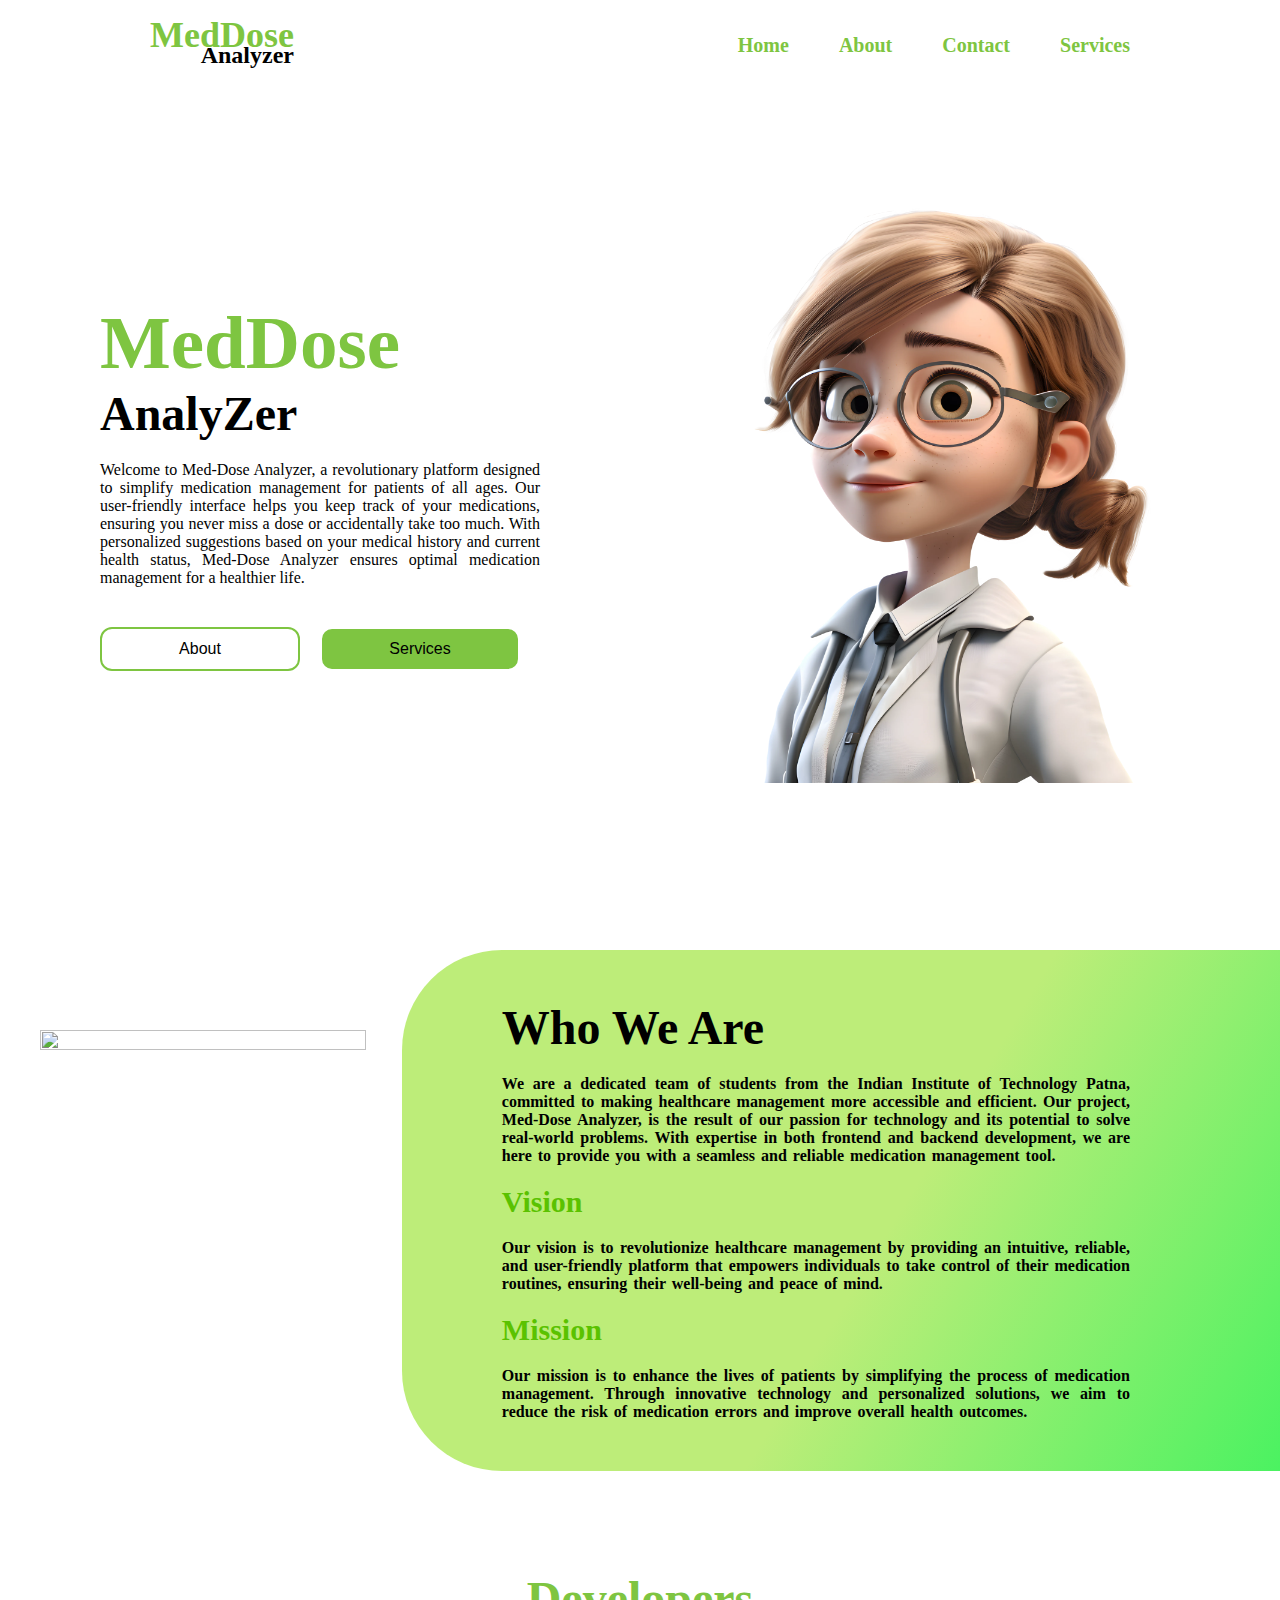
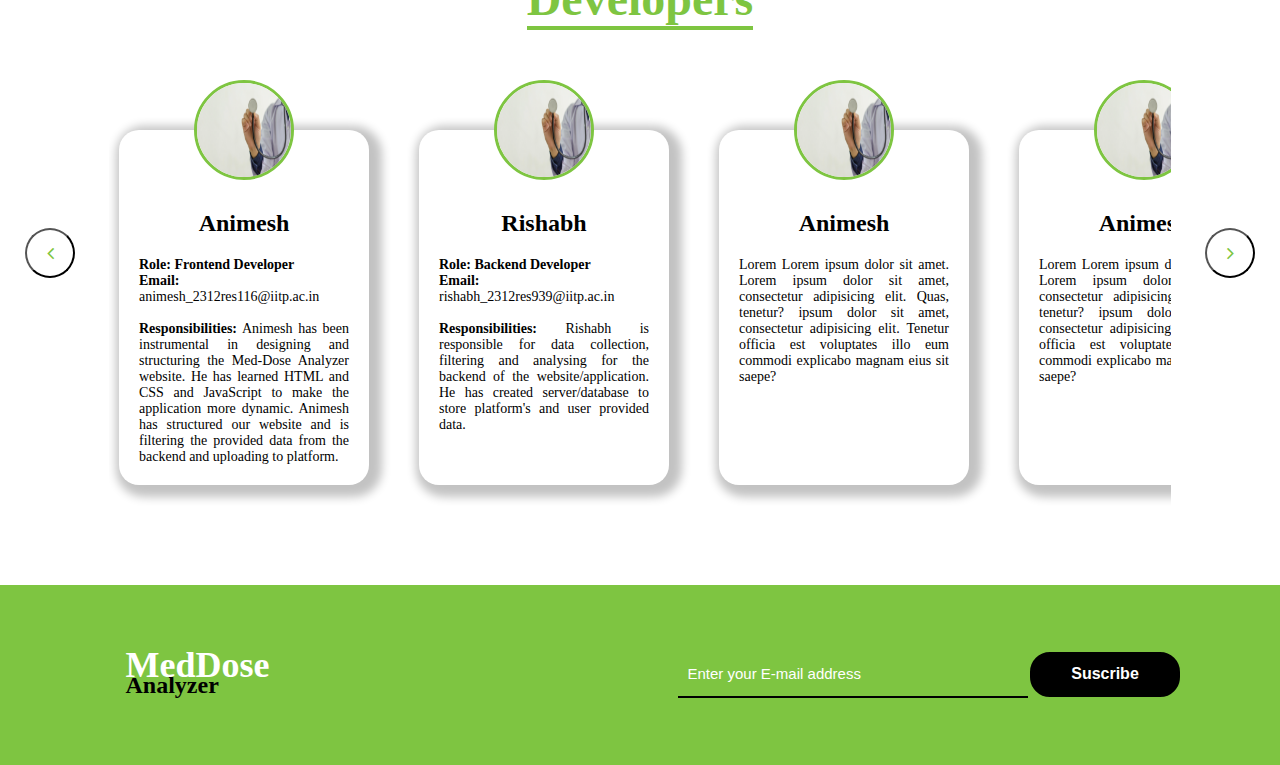
==== index.html @ 12be7dbe "card" ====
<!DOCTYPE html>
<html lang="en">

<head>
    <link rel="stylesheet" href="./style.css">
    <meta charset="UTF-8">
    <meta name="viewport" content="width=device-width, initial-scale=1.0">
    <link href="https://fonts.googleapis.com/css2?family=Noto+Sans:wght@&display=swap" rel="stylesheet">
    <link rel="stylesheet" href="https://cdnjs.cloudflare.com/ajax/libs/font-awesome/4.7.0/css/font-awesome.min.css">
    <title>Meddose</title>
</head>

<body>

    <header>
        <div class="logo">
            <h1>MedDose</h1>
            <h2>Analyzer</h2>
        </div>
        <div class="header-links">
            <ul>
                <li><a href="#home">Home</a></li>
                <li><a href="#about">about</a></li>
                <li><a href="./contact.html">contact</a></li>
                <li><a href="./services.html">services</a></li>
            </ul>
        </div>
    </header>

    <section id="home">
        <div class="section-one-left">
            <div class="heading">
                <h1>MedDose</h1>
                <h2>AnalyZer</h2>
            </div>
            <p>Welcome to Med-Dose Analyzer, a revolutionary platform designed to simplify medication management for
                patients of all ages. Our user-friendly interface helps you keep track of your medications, ensuring you
                never miss a dose or accidentally take too much. With personalized suggestions based on your medical
                history and current health status, Med-Dose Analyzer ensures optimal medication management for a
                healthier life.
            </p>
            <div class="btns">
                <button class="active" onclick="about()">about</button>
                <button onclick="services()">services</button>
            </div>
        </div>
        <div class="section-one-right">
            <img src="./images/ladydoc.webp" alt="">
        </div>
    </section>

    <section id="about" class="sections">
        <div class="details">
            <h1>Who We Are</h1>
            <p>We are a dedicated team of students from the Indian Institute of Technology Patna, committed to making
                healthcare management more accessible and efficient. Our project, Med-Dose Analyzer, is the result of
                our passion for technology and its potential to solve real-world problems. With expertise in both
                frontend and backend development, we are here to provide you with a seamless and reliable medication
                management tool.</p>
            <h2>Vision</h2>
            <p>Our vision is to revolutionize healthcare management by providing an intuitive, reliable, and
                user-friendly platform that empowers individuals to take control of their medication routines, ensuring
                their well-being and peace of mind.</p>
            <h2>Mission</h2>
            <p>Our mission is to enhance the lives of patients by simplifying the process of medication management.
                Through innovative technology and personalized solutions, we aim to reduce the risk of medication errors
                and improve overall health outcomes.</p>
        </div>
        <div class="section-two-right">
            <img src="./images/vecteezy_inspiring-and-knowledgeable-doctor-women-educated-and_22665489.png" alt="">
        </div>
    </section>
    <div class="dev">
        <h1>Developers</h1>
        <div class="card-container">
            <button class="btn prev"><i class="fa fa-angle-left" aria-hidden="true"></i></button>
            <button class="btn nex"><i class="fa fa-angle-right" aria-hidden="true"></i></button>

            <div class="card">
                <img src="./images/section2img.webp" alt="">
                <h2>animesh</h2>
                <p><b>Role: Frontend Developer</b><br>
                    <b>Email:</b> animesh_2312res116@iitp.ac.in <br><br>
                    <b>Responsibilities:</b> Animesh has been instrumental in designing and structuring the Med-Dose
                    Analyzer website. He has learned HTML and CSS and JavaScript to make the application
                    more dynamic. Animesh has structured our website and is filtering the provided data from the
                    backend and uploading to platform.
                </p>
            </div>
            <div class="card">
                <img src="./images/section2img.webp" alt="">
                <h2>Rishabh</h2>
                <p><b>Role: Backend Developer</b><br>
                    <b>Email:</b> rishabh_2312res939@iitp.ac.in <br><br>
                    <b>Responsibilities:</b> Rishabh is responsible for data collection, filtering and analysing for the
                    backend of the website/application. He has created server/database to store platform's and user
                    provided data.</p>
            </div>
            <div class="card">
                <img src="./images/section2img.webp" alt="">
                <h2>animesh</h2>
                <p>Lorem Lorem ipsum dolor sit amet. Lorem ipsum dolor sit amet, consectetur adipisicing elit. Quas,
                    tenetur? ipsum dolor sit amet, consectetur adipisicing elit. Tenetur officia est voluptates illo eum
                    commodi explicabo magnam eius sit saepe?</p>
            </div>
            <div class="card">
                <img src="./images/section2img.webp" alt="">
                <h2>animesh</h2>
                <p>Lorem Lorem ipsum dolor sit amet. Lorem ipsum dolor sit amet, consectetur adipisicing elit. Quas,
                    tenetur? ipsum dolor sit amet, consectetur adipisicing elit. Tenetur officia est voluptates illo eum
                    commodi explicabo magnam eius sit saepe?</p>
            </div>
            <div class="card">
                <img src="./images/section2img.webp" alt="">
                <h2>animesh</h2>
                <p>Lorem Lorem ipsum dolor sit amet. Lorem ipsum dolor sit amet, consectetur adipisicing elit. Quas,
                    tenetur? ipsum dolor sit amet, consectetur adipisicing elit. Tenetur officia est voluptates illo eum
                    commodi explicabo magnam eius sit saepe?</p>
            </div>
        </div>
    </div>


    <footer>
        <div class="logo">
            <h1>MedDose</h1>
            <h2>Analyzer</h2>
        </div>
        <div class="footer-right">
            <i class="fa fa-instagram" aria-hidden="true"></i>
            <i class="fa fa-facebook"></i>
            <i class="fa fa-youtube-play"></i>
        </div>
        <div class="suscribe">
            <div>
                <input type="email" placeholder="Enter your E-mail address">
                <button>Suscribe</button>
            </div>
        </div>
    </footer>

    <script src="./script.js"></script>
</body>

</html>
---- style.css ----
* {
    margin: 0;
    padding: 0;
    box-sizing: border-box;
    scroll-behavior: smooth;
    scroll-padding: 2px;
}

:root {
    --firstcolor: #7ec541;
    --secondcolor: #fff;
    --thirdcolor: #000;
}

html {
    font-size: 62.5%;
    overflow-x: hidden;
}

header {
    position: sticky;
    top: 0;
    left: 0;
    width: 100vw;
    height: 10vh;
    display: flex;
    flex-direction: row;
    justify-content: space-between;
    align-items: center;
    padding: 0 15rem;
    line-height: 2rem;
    text-transform: capitalize;
    background-color: var(--secondcolor);
    z-index: 100;


    & .header-links {
        width: 50%;
        height: 100%;
        /* background-color: #fff; */

        & ul {
            width: 100%;
            height: 100%;
            list-style: none;
            display: flex;
            flex-direction: row;
            justify-content: end;
            align-items: center;
            gap: 5rem;

            & li {
                font-size: 2rem;
                font-weight: 900;

                & a {
                    text-decoration: none;
                    color: var(--firstcolor);
                    transition: all .3s;
                }

                & a:hover {
                    color: var(--thirdcolor);
                }
            }
        }
    }
}

.logo {
    height: 100%;
    display: flex;
    flex-direction: column;
    justify-content: center;
    align-items: end;

    & h1 {
        font-size: 3.6rem;
        color: var(--firstcolor);
    }

    & h2 {
        font-size: 2.4rem;
    }
}


section {
    width: 100%;
    height: 90vh;
    display: flex;
    flex-direction: row;
    justify-content: space-between;
    align-items: center;


    & .section-one-left {
        width: 50%;
        height: 100%;
        /* background-color: pink; */
        padding: 7rem 10rem;
        display: flex;
        flex-direction: column;
        /* align-items: start; */
        justify-content: center;
        gap: 2rem;
        position: relative;

        & h1 {
            font-size: 7.5rem;
            color: var(--firstcolor);
            display: inline;
        }

        & h2 {
            font-size: 4.8rem;
            margin-top: -2.5rem;
            display: inline;
        }

        & p {
            /* padding: 2rem; */
            font-size: 1.6rem;
            text-align: justify;
        }

        & .btns {
            width: 100%;
            padding: 2rem 0;
            display: flex;
            flex-direction: row;
            gap: 2rem;

            & button {
                background-color: var(--firstcolor);
                width: 20rem;
                height: 4.4rem;
                border: 0;
                border-radius: 1.2rem;
                font-size: 1.6rem;
                text-transform: capitalize;
                font-weight: 300;
                border: .2rem solid var(--secondcolor);
                transition: all .3s;
                cursor: pointer;
            }

            & .active {
                background-color: var(--secondcolor);
                border: .2rem solid var(--firstcolor);
            }

            & button:hover {
                scale: 1.01;
                box-shadow: 0px 0px 5px var(--firstcolor);
                background-color: var(--secondcolor);
                border: .2rem solid var(--firstcolor);
            }

            & .active:hover {
                background-color: var(--firstcolor);
                border: .2rem solid var(--secondcolor);
                border: .2rem solid var(--firstcolor);
            }
        }
    }

    & .section-one-right {
        width: 50%;
        height: 100%;
        display: grid;
        place-content: center;

        & img {
            width: 90%;
            aspect-ratio: 1;
            object-fit: contain;
        }
    }


}

.sections {
    height: fit-content;
    padding: 5rem 0;
    flex-direction: row-reverse;
    align-items: center;

    & .section-two-right {
        width: 50%;
        height: 100%;
        overflow: hidden;
        display: grid;
        align-items: center;
        justify-items: end;

        & img {
            width: 90%;
            aspect-ratio: 1;
        }
    }

    & .details {
        width: fit-content;
        height: fit-content;
        border-top-left-radius: 10rem;
        border-bottom-left-radius: 10rem;
        padding: 5rem 10rem;
        /* background-color: pink; */
        display: flex;
        flex-direction: column;
        justify-content: center;
        gap: 2rem;
        background: rgb(189, 237, 121);
        background: linear-gradient(121deg, rgba(189, 237, 121, 1) 55%, rgba(75, 242, 97, 1) 100%);

        & h1 {
            font-size: 4.8rem;
        }

        & h2 {
            font-size: 3rem;
            color: #5ac200;
        }

        & p {
            font-size: 1.6rem;
            /* padding-left: 2rem; */
            padding-right: 5rem;
            text-align: justify;
            font-weight: 600;
            word-spacing: 2px;
        }
    }

}

footer {
    width: 100vw;
    height: 20vh;
    background-color: var(--firstcolor);
    display: grid;
    padding: 0 5rem;
    grid-template-columns: 1fr 3fr;


    & .logo {
        line-height: 2rem;
        display: grid;
        place-content: center;

        /* border-right: 2px solid black ; */
        & h1 {
            color: var(--secondcolor);
        }
    }

    & .suscribe {
        display: grid;
        justify-items: end;
        align-items: center;
        padding-right: 5rem;
        /* border-left: 2px solid black ; */

        & input {
            width: 35rem;
            height: 4.5rem;
            background-color: transparent;
            border: 0;
            border-bottom: 2px solid var(--thirdcolor);
            transition: all .2s;
        }

        & input::placeholder {
            padding: 0 1rem;
            font-size: 1.5rem;
            font-weight: 500;
            color: var(--secondcolor);
        }

        & input:focus {
            border-bottom: 3px solid var(--thirdcolor);
            outline: none;
        }

        & button {
            width: 15rem;
            height: 4.5rem;
            border-radius: 2rem;
            border: 2px solid var(--thirdcolor);
            background-color: var(--thirdcolor);
            color: var(--secondcolor);
            font-size: 1.6rem;
            font-weight: 600;
            transition: all .3s;
        }

        & button:hover {
            width: 15.2rem;
            height: 4.7rem;
        }
    }

    & .footer-right {
        display: none;

    }
}

#contact {
    flex-direction: row;
    height: 80vh;

    & .section-two-right {
        overflow: hidden;
        display: grid;
        align-items: center;
        justify-items: end;

        & img {
            width: 80%;
            aspect-ratio: 1;
        }
    }


    & .details {
        width: 70%;
        border-radius: 0;
        border-top-right-radius: 10rem;
        border-bottom-right-radius: 10rem;

        & input,
        textarea {
            padding: 0 2rem;
            outline: none;
            border: 0;
            border-radius: 2rem;
        }

        & input {
            /* width: 50rem; */
            height: 4.5rem;
            border-radius: 5rem;
        }


        & input::placeholder,
        textarea::placeholder {
            font-size: 1.8rem;
        }

        & button {
            align-self: flex-end;
            margin-right: 1rem;
            width: 20rem;
            height: 4.5rem;
            border-radius: 2rem;
            border: 0;
            background-color: var(--thirdcolor);
            color: var(--secondcolor);
            transition: all .3s;
            font-size: 1.6rem;
            font-weight: 600;
        }

        & button:hover {
            width: 20.2rem;
            height: 4.7rem;
        }

    }

}

.dev {
    width: 100%;
    height: fit-content;
    padding: 5rem;
    display: flex;
    flex-direction: column;
    justify-content: center;
    align-items: center;
    position: relative;

    & h1 {
        width: fit-content;
        font-size: 4.8rem;
        border-bottom: 4px solid var(--firstcolor);
        color: var(--firstcolor);
    }

    & .card-container {
        width:90%;
        height: 100%;
        padding: 5rem 10rem;
        padding-top: 10rem;
        padding-left: 1rem;
        display: flex;
        gap: 5rem;
        overflow-x: scroll;
        scrollbar-width: none;
        /* flex-wrap: nowrap; */
        


        & .card {
            /* margin: 0 rem; */
            scroll-snap-align: center;
            min-width: 250px;
            aspect-ratio: .8;
            padding: 2rem;
            box-shadow: rgba(0, 0, 0, 0.24) 5px 4px 10px 8px;
            display: flex;
            flex-direction: column;
            justify-content: start;
            padding-top: 8rem;
            align-items: center;
            position: relative;
            border-radius: 2rem;
            gap: 2rem;
            cursor: pointer;
            transition: all .3s;

            & img {
                width: 10rem;
                aspect-ratio: 1;
                border-radius: 50%;
                object-fit: fill;
                position: absolute;
                left: 50%;
                top: 0;
                border: 3px solid var(--firstcolor);
                transform: translate(-50%, -50%);
            }

            & h2 {
                font-size: 2.4rem;
                text-transform: capitalize;
            }

            & p {
                font-size: 1.4rem;
                text-align: justify;
            }
        }

        & .card:hover {
            box-shadow: rgba(0, 0, 0, 0.24) 5px 4px 20px 8px;   
        }
    }
}

.btn {
    font-size: 2rem;
    width:5rem;
    aspect-ratio: 1;
    border-radius: 50%;
    position:absolute;
    color: var(--firstcolor);
    top: 50%;
    z-index: 10;
    transform: translateY(-50%);
    background-color: var(--secondcolor);
    cursor: pointer;
    margin: 0 2.5rem;
}
.prev{
    left: 0%;
}
.nex{
    right: 0%;
}


/* ==============================service page ======== */
.service-sec{
    width: 100vw;
    height: 80vh;
    display: flex;
    flex-direction: row-reverse;
    justify-content: center;
    align-items: center;
    justify-content: space-between;
    align-items: center;
}

.image{
    width: 50%;
    height: 100%;
    overflow: hidden;

    & img{
        transform: translateY(-2%);
        width: 100%;
        aspect-ratio: 1;
    }
}

.ser-form{
    width: 40%;
    height: 95%;
    margin: 3rem;
    padding: 3rem;
    display: flex;
    flex-direction: column;
    gap: 2.5rem;
    margin-right: 8rem;
    box-shadow: rgba(60, 64, 67, 0.3) 0px 1px 2px 0px, rgba(60, 64, 67, 0.15) 0px 1px 3px 1px;

    & h1{
        font-size: 3.8rem;
        align-self: center;
    }

    & .input-field{
        width: 100%;
        height: fit-content;
        display: flex;
        flex-direction: column;
        text-transform: capitalize;
        font-size: 1.6rem;
        gap: 1rem;

        & label{
            font-weight: 550;
            font-size: 1.8rem;
        }

        & input, select{
            width: 100%;
            height: 4rem;
            padding: 1rem;
            font-size: 1.6rem;
        }


        & input[type="submit"]{
            width: 40%;
            height: 4.5rem;
            align-self: flex-end;
            border-radius: 1.2rem;
            border: 0;background-color: var(--firstcolor);
            font-size: 1.8rem;
            text-transform: capitalize;
            font-weight: 550;
            transition: all .3s;
            cursor: pointer;
        }

        & input[type="submit"]:hover{
            scale: .99;
            font-size: 1.79rem;
            color: var(--secondcolor);
        }


    }

    
}
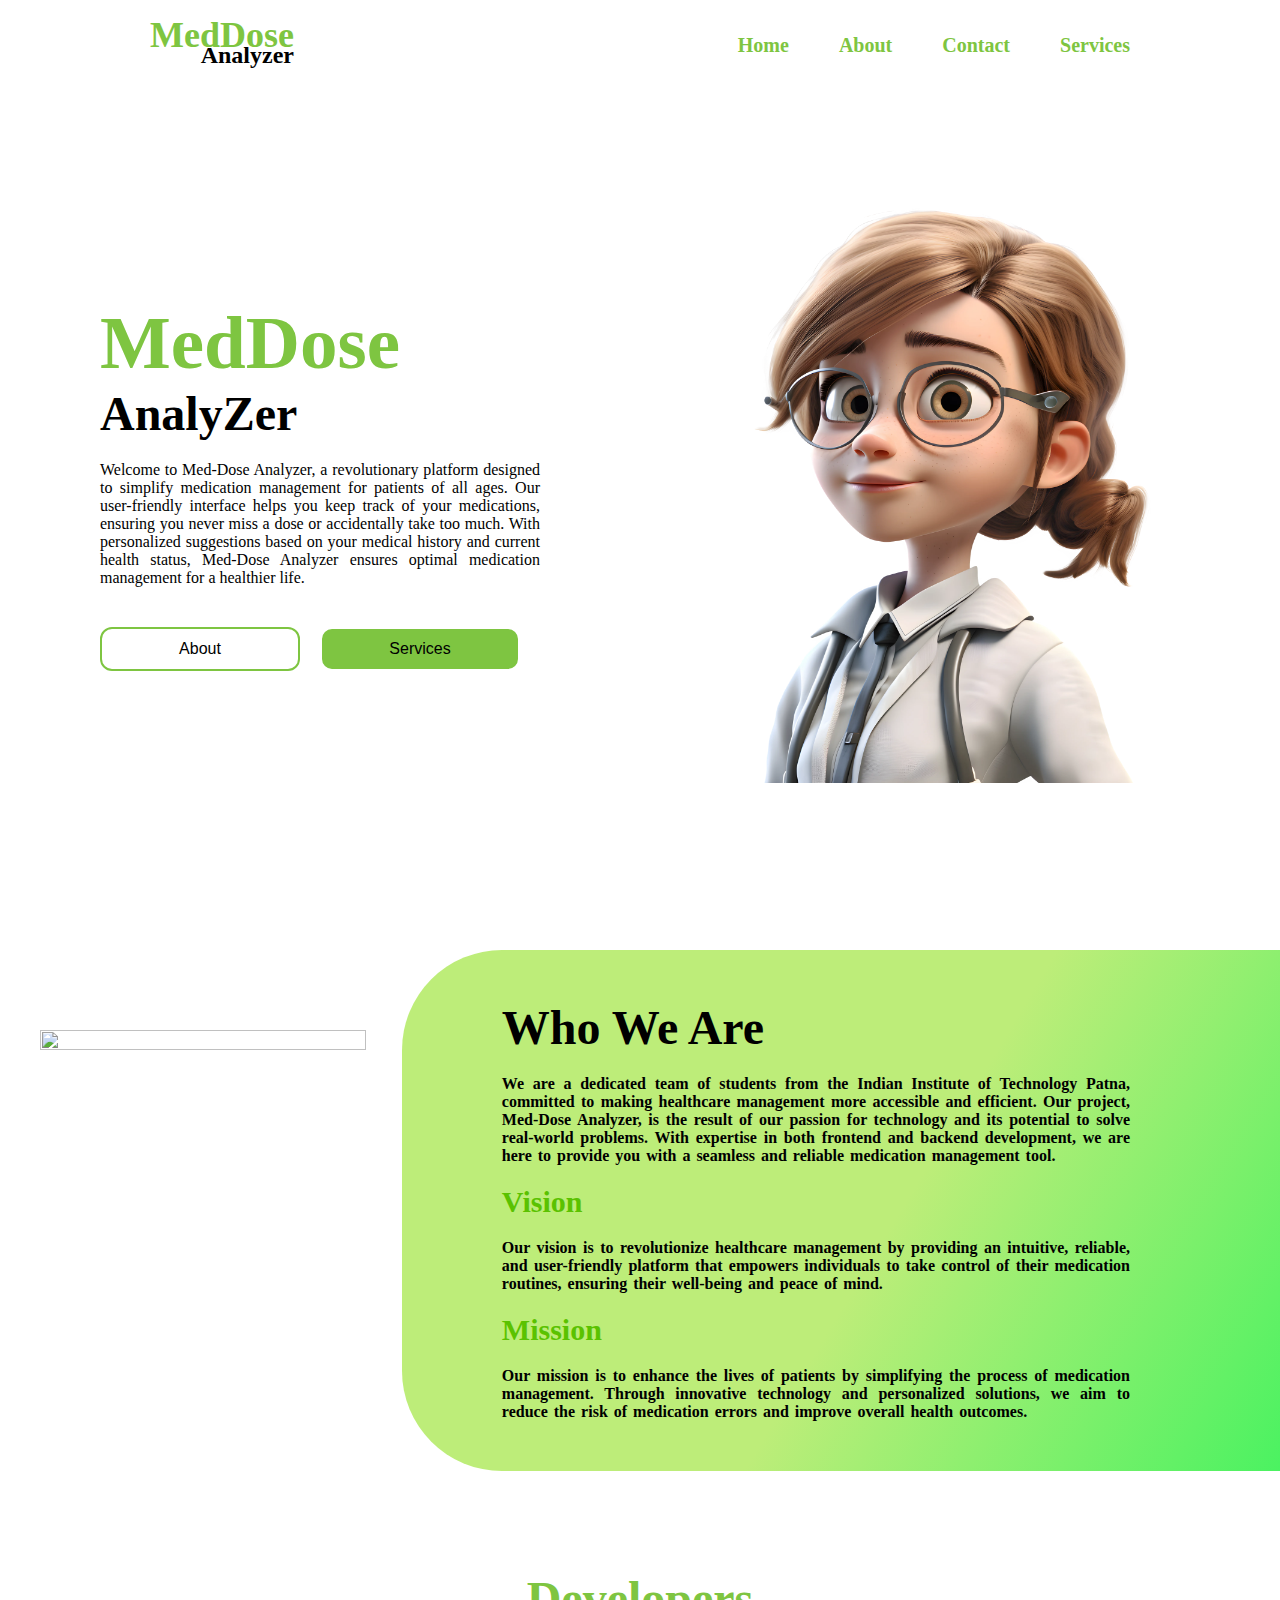
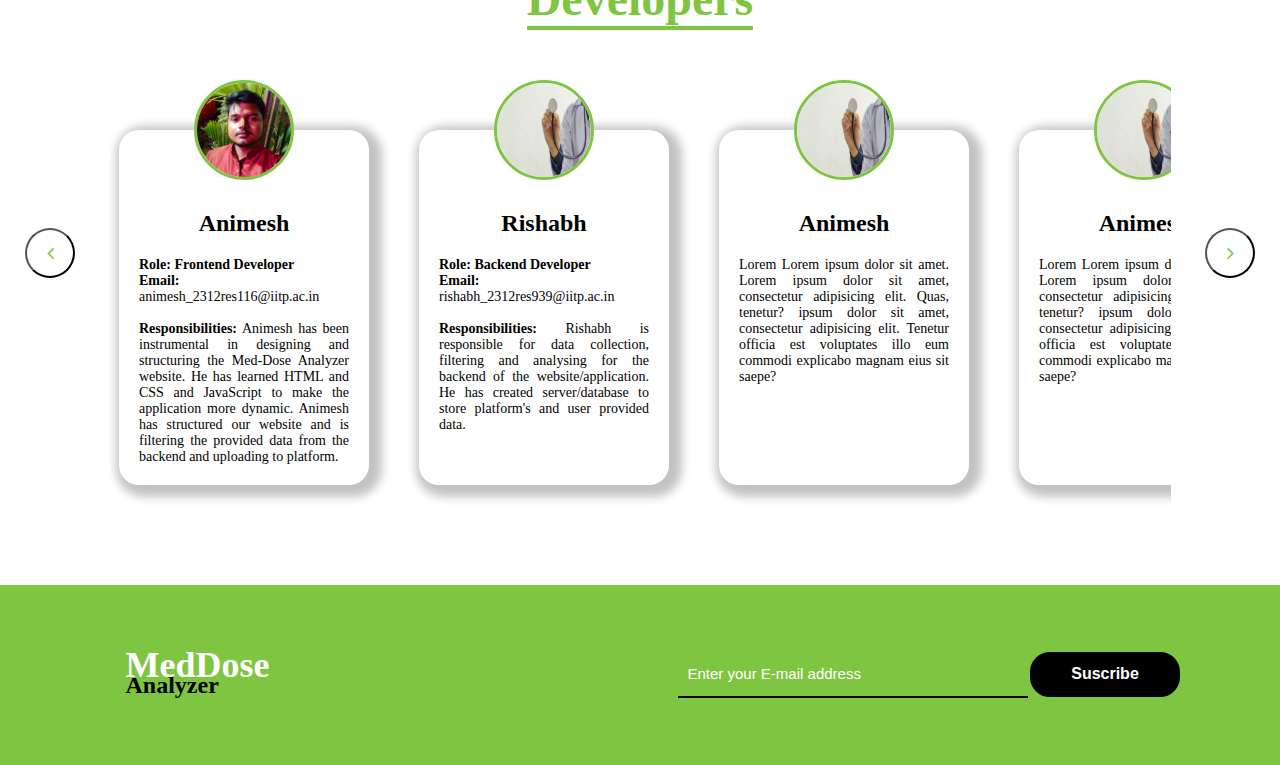
==== commit ffa41ad7: "card image" ====
--- a/index.html
+++ b/index.html
@@ -77,7 +77,7 @@
             <button class="btn nex"><i class="fa fa-angle-right" aria-hidden="true"></i></button>
 
             <div class="card">
-                <img src="./images/section2img.webp" alt="">
+                <img src="./images/my 1.jpeg" alt="">
                 <h2>animesh</h2>
                 <p><b>Role: Frontend Developer</b><br>
                     <b>Email:</b> animesh_2312res116@iitp.ac.in <br><br>
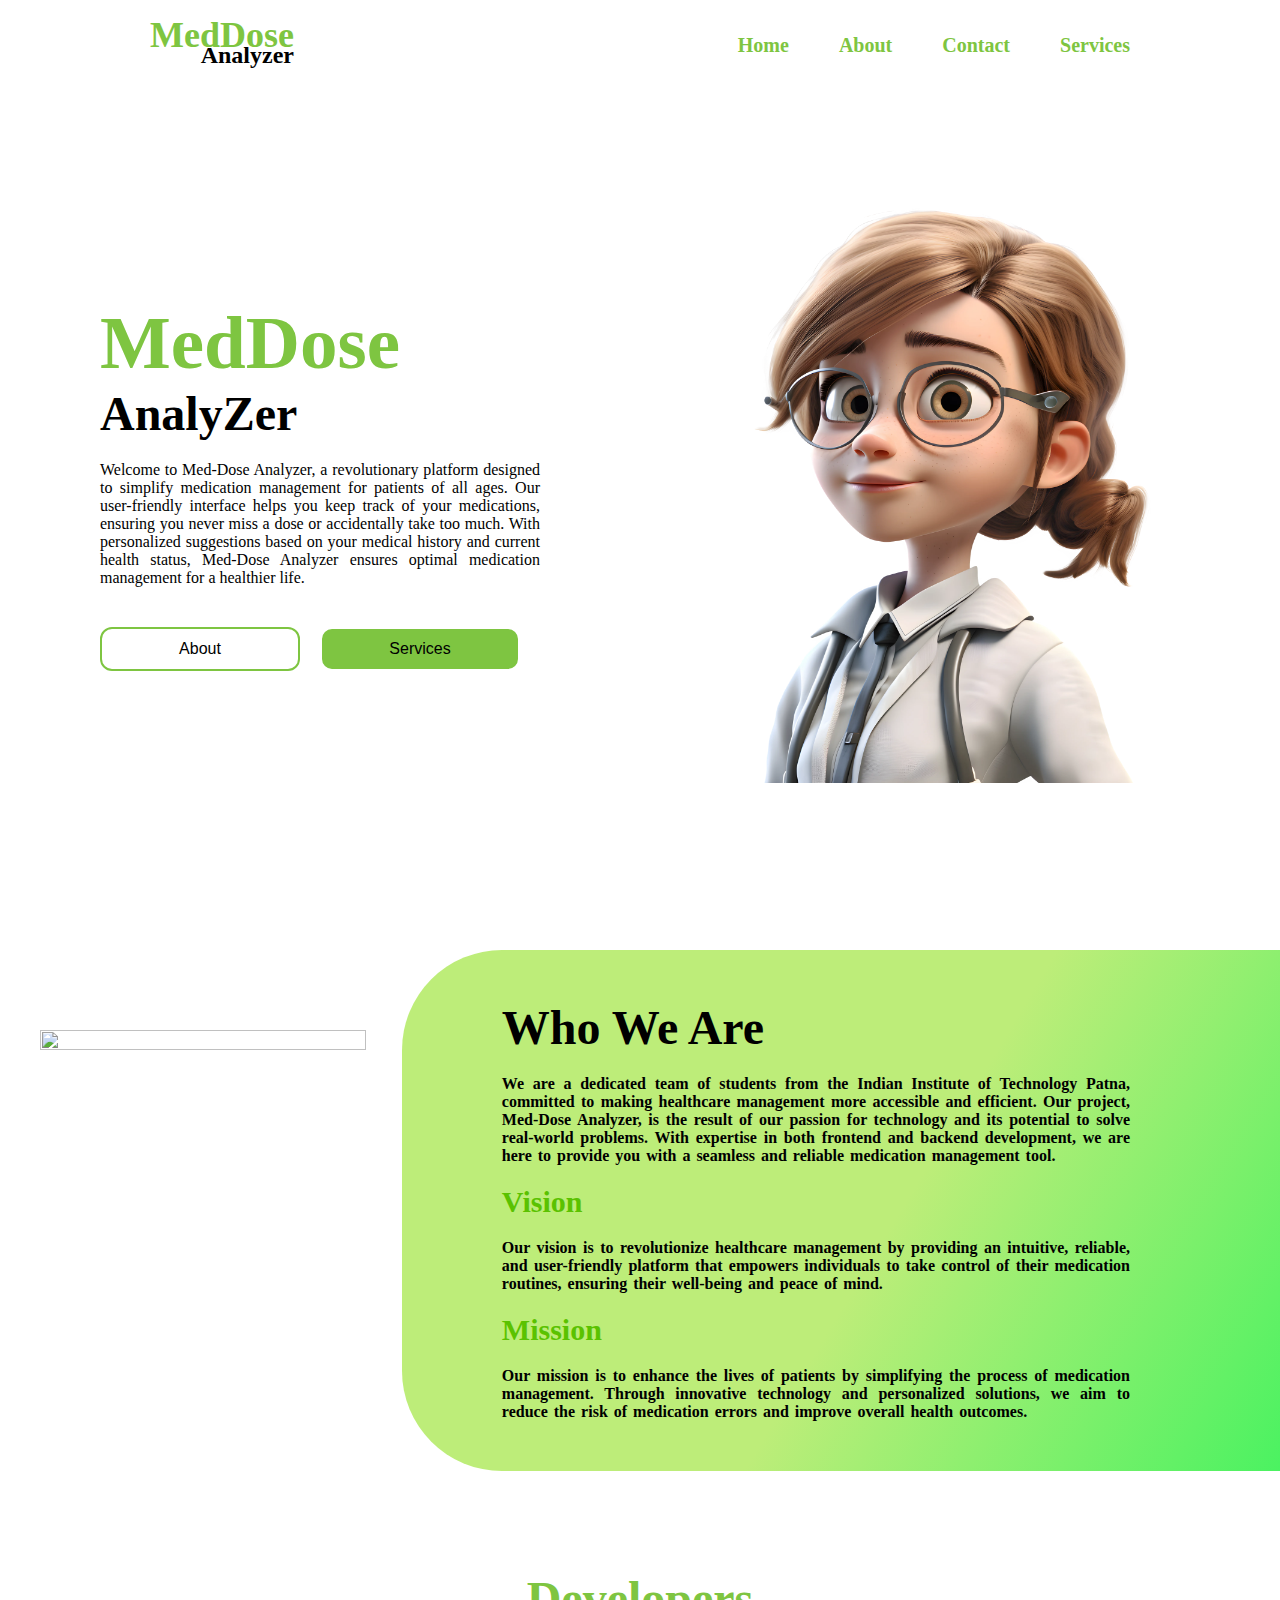
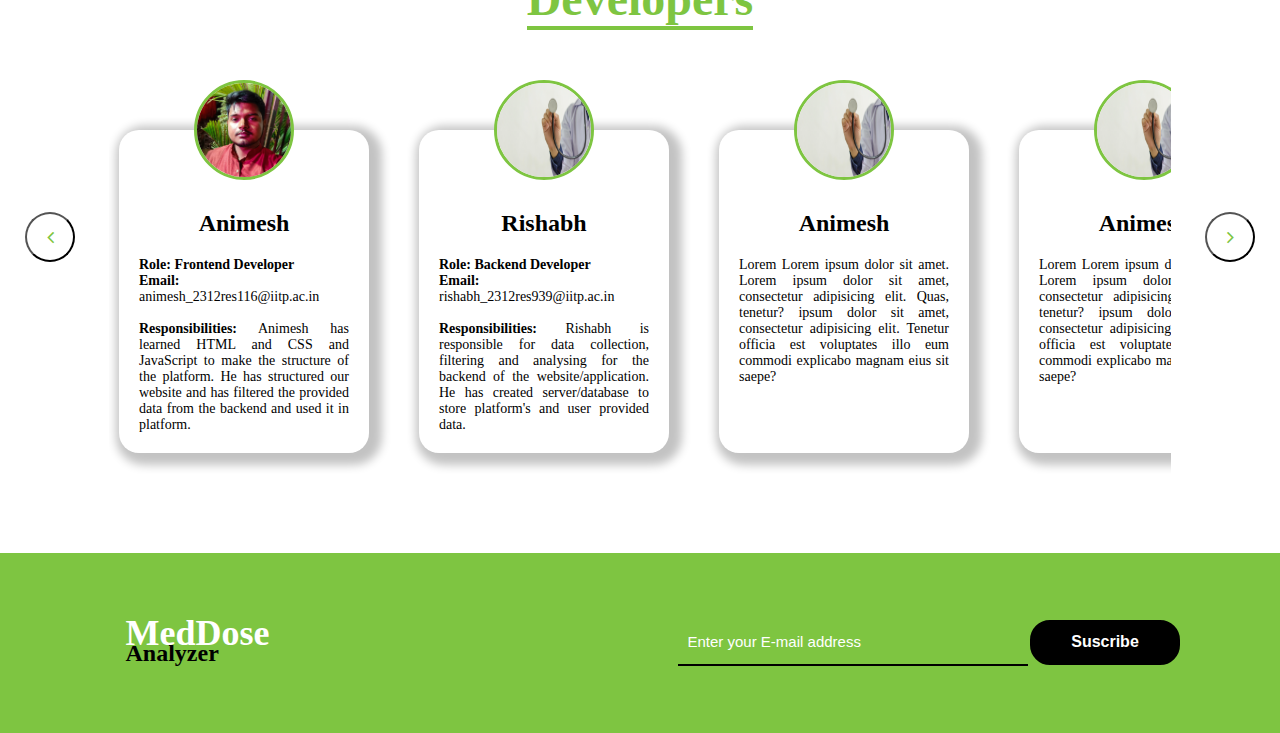
==== commit 9fac27ea: "card data" ====
--- a/index.html
+++ b/index.html
@@ -81,10 +81,9 @@
                 <h2>animesh</h2>
                 <p><b>Role: Frontend Developer</b><br>
                     <b>Email:</b> animesh_2312res116@iitp.ac.in <br><br>
-                    <b>Responsibilities:</b> Animesh has been instrumental in designing and structuring the Med-Dose
-                    Analyzer website. He has learned HTML and CSS and JavaScript to make the application
-                    more dynamic. Animesh has structured our website and is filtering the provided data from the
-                    backend and uploading to platform.
+                    <b>Responsibilities:</b> Animesh has learned HTML and CSS and JavaScript to make the structure of
+                    the platform. He has structured our website and has filtered the provided data from the
+                    backend and used it in platform.
                 </p>
             </div>
             <div class="card">
@@ -94,7 +93,8 @@
                     <b>Email:</b> rishabh_2312res939@iitp.ac.in <br><br>
                     <b>Responsibilities:</b> Rishabh is responsible for data collection, filtering and analysing for the
                     backend of the website/application. He has created server/database to store platform's and user
-                    provided data.</p>
+                    provided data.
+                </p>
             </div>
             <div class="card">
                 <img src="./images/section2img.webp" alt="">
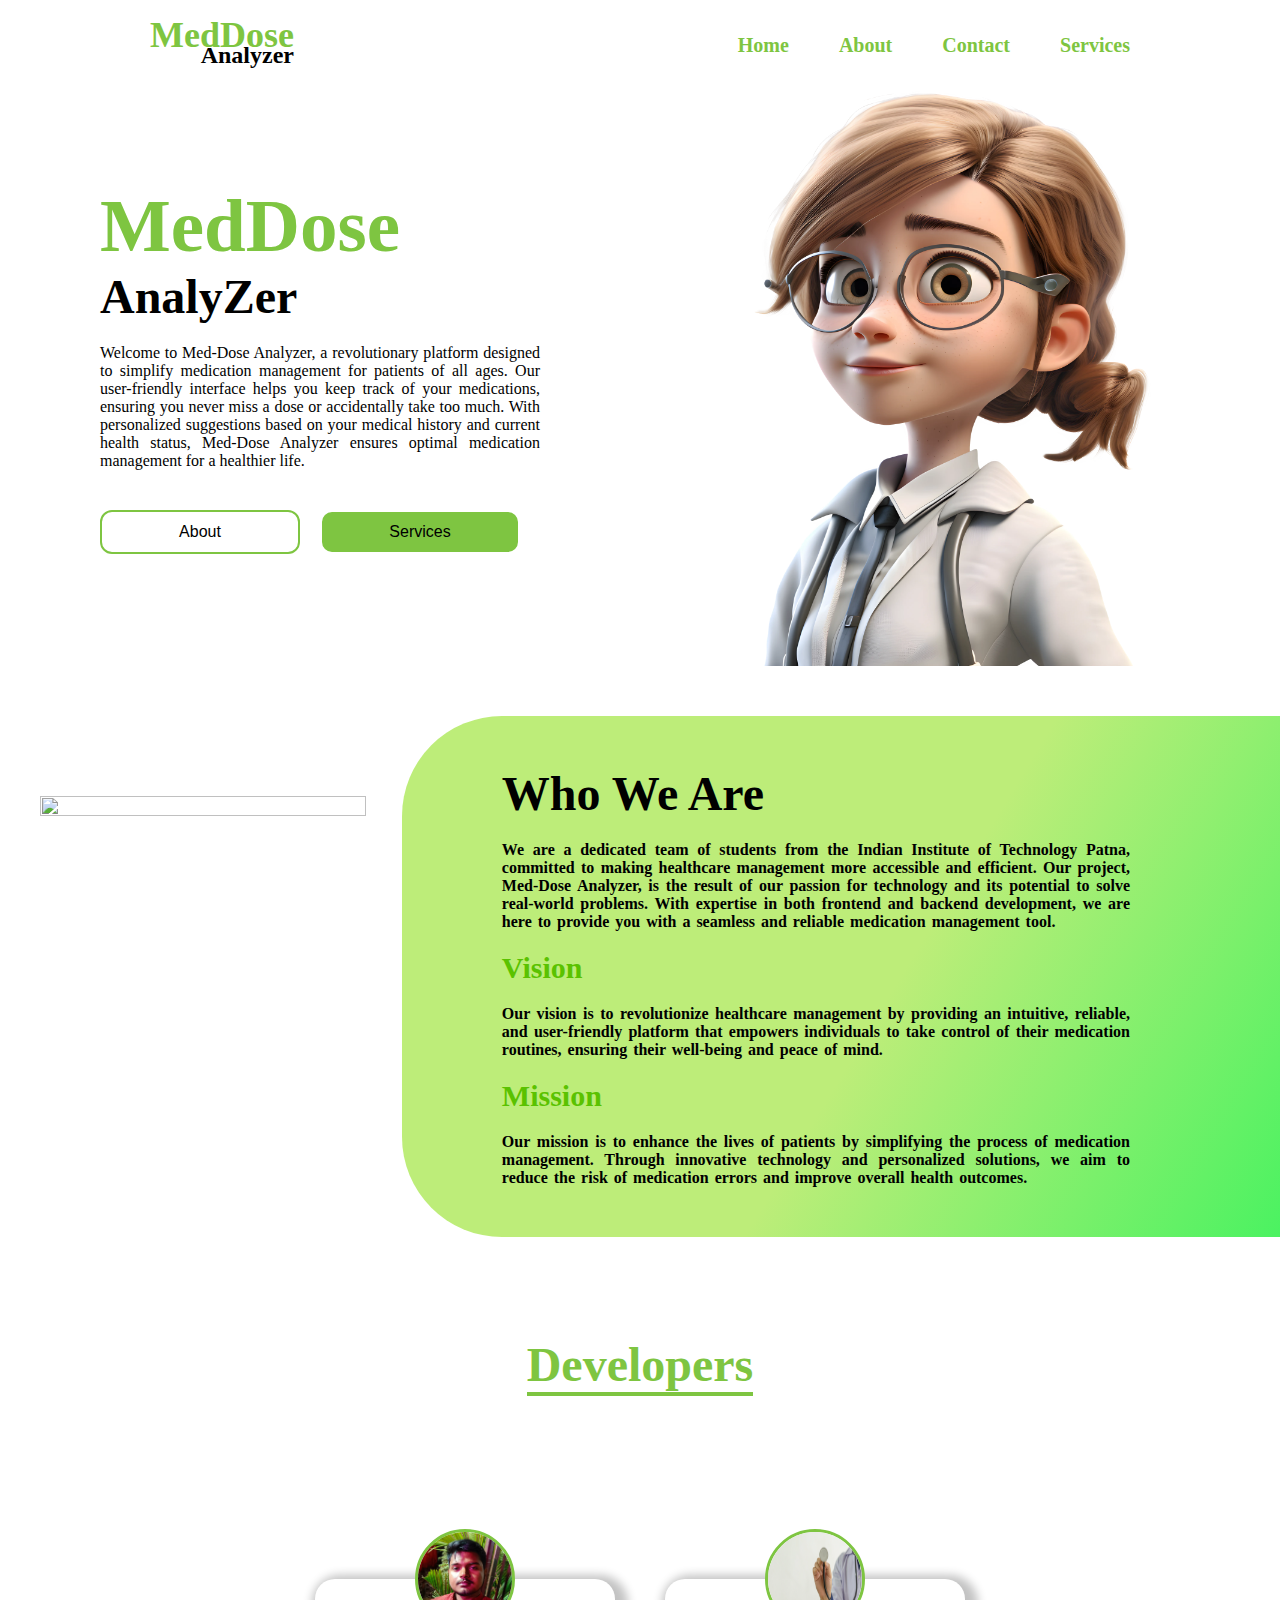
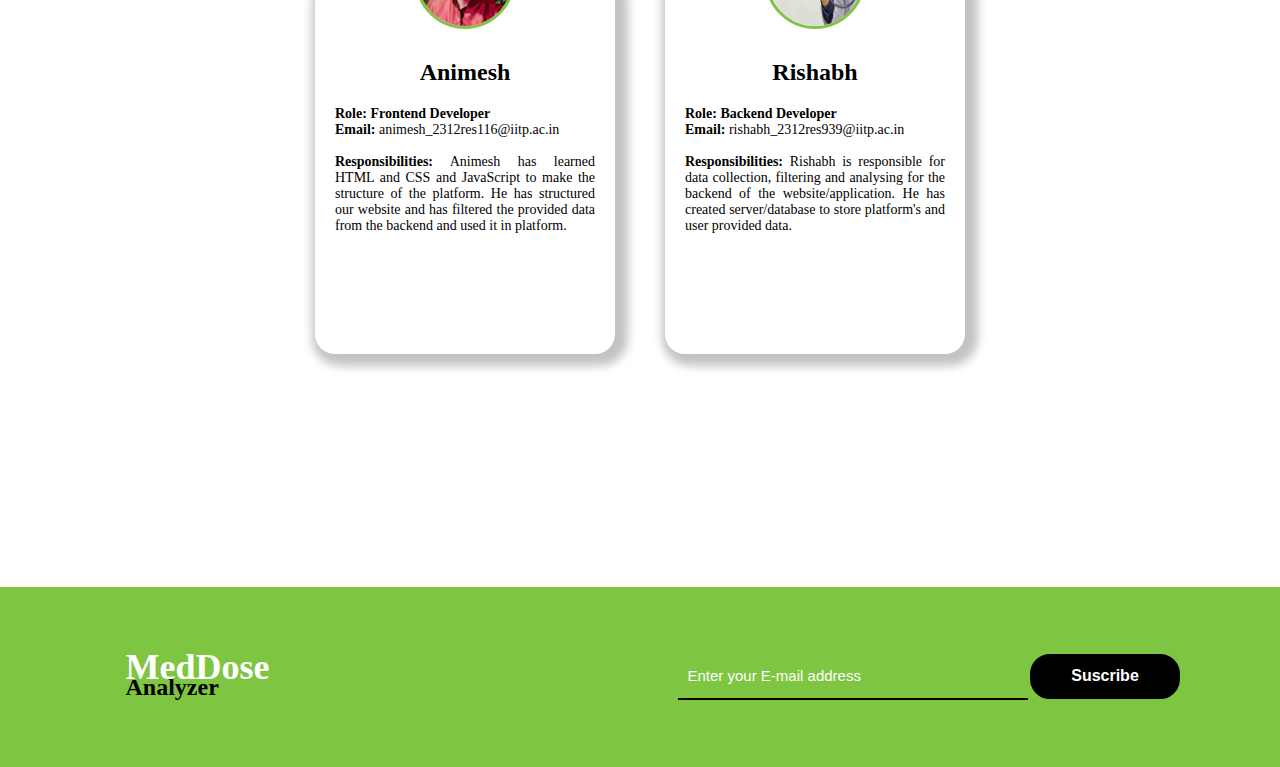
==== commit 70dd7158: "service page" ====
--- a/index.html
+++ b/index.html
@@ -96,27 +96,13 @@
                     provided data.
                 </p>
             </div>
-            <div class="card">
+            <!-- <div class="card">
                 <img src="./images/section2img.webp" alt="">
                 <h2>animesh</h2>
                 <p>Lorem Lorem ipsum dolor sit amet. Lorem ipsum dolor sit amet, consectetur adipisicing elit. Quas,
                     tenetur? ipsum dolor sit amet, consectetur adipisicing elit. Tenetur officia est voluptates illo eum
                     commodi explicabo magnam eius sit saepe?</p>
-            </div>
-            <div class="card">
-                <img src="./images/section2img.webp" alt="">
-                <h2>animesh</h2>
-                <p>Lorem Lorem ipsum dolor sit amet. Lorem ipsum dolor sit amet, consectetur adipisicing elit. Quas,
-                    tenetur? ipsum dolor sit amet, consectetur adipisicing elit. Tenetur officia est voluptates illo eum
-                    commodi explicabo magnam eius sit saepe?</p>
-            </div>
-            <div class="card">
-                <img src="./images/section2img.webp" alt="">
-                <h2>animesh</h2>
-                <p>Lorem Lorem ipsum dolor sit amet. Lorem ipsum dolor sit amet, consectetur adipisicing elit. Quas,
-                    tenetur? ipsum dolor sit amet, consectetur adipisicing elit. Tenetur officia est voluptates illo eum
-                    commodi explicabo magnam eius sit saepe?</p>
-            </div>
+            </div> -->
         </div>
     </div>
 
@@ -139,6 +125,7 @@
         </div>
     </footer>
 
+    <script type="module" src="./service.js" fil></script>
     <script src="./script.js"></script>
 </body>
 
--- a/style.css
+++ b/style.css
@@ -87,7 +87,7 @@
 
 section {
     width: 100%;
-    height: 90vh;
+    height: fit-content;
     display: flex;
     flex-direction: row;
     justify-content: space-between;
@@ -376,7 +376,7 @@
 
 .dev {
     width: 100%;
-    height: fit-content;
+    height: 100vh;
     padding: 5rem;
     display: flex;
     flex-direction: column;
@@ -392,23 +392,24 @@
     }
 
     & .card-container {
-        width:90%;
+        width: 90%;
         height: 100%;
-        padding: 5rem 10rem;
+        /* padding: 5rem 10rem;
         padding-top: 10rem;
-        padding-left: 1rem;
+        padding-left: 1rem; */
         display: flex;
+        justify-content: center;
+        align-items: center;
         gap: 5rem;
-        overflow-x: scroll;
-        scrollbar-width: none;
+        /* overflow-x: scroll;
+        scrollbar-width: none; */
         /* flex-wrap: nowrap; */
-        
 
 
         & .card {
             /* margin: 0 rem; */
             scroll-snap-align: center;
-            min-width: 250px;
+            width: 300px;
             aspect-ratio: .8;
             padding: 2rem;
             box-shadow: rgba(0, 0, 0, 0.24) 5px 4px 10px 8px;
@@ -447,17 +448,18 @@
         }
 
         & .card:hover {
-            box-shadow: rgba(0, 0, 0, 0.24) 5px 4px 20px 8px;   
+            box-shadow: rgba(0, 0, 0, 0.24) 5px 4px 20px 8px;
         }
     }
 }
 
 .btn {
+    display: none;
     font-size: 2rem;
-    width:5rem;
+    width: 5rem;
     aspect-ratio: 1;
     border-radius: 50%;
-    position:absolute;
+    position: absolute;
     color: var(--firstcolor);
     top: 50%;
     z-index: 10;
@@ -466,41 +468,41 @@
     cursor: pointer;
     margin: 0 2.5rem;
 }
-.prev{
+
+.prev {
     left: 0%;
 }
-.nex{
+
+.nex {
     right: 0%;
 }
 
 
 /* ==============================service page ======== */
-.service-sec{
+.service-sec {
     width: 100vw;
-    height: 80vh;
+    height: 95vh;
     display: flex;
     flex-direction: row-reverse;
-    justify-content: center;
-    align-items: center;
     justify-content: space-between;
     align-items: center;
 }
 
-.image{
+.image {
     width: 50%;
     height: 100%;
     overflow: hidden;
 
-    & img{
+    & img {
         transform: translateY(-2%);
         width: 100%;
         aspect-ratio: 1;
     }
 }
 
-.ser-form{
+.ser-form {
     width: 40%;
-    height: 95%;
+    height: fit-content;
     margin: 3rem;
     padding: 3rem;
     display: flex;
@@ -509,12 +511,12 @@
     margin-right: 8rem;
     box-shadow: rgba(60, 64, 67, 0.3) 0px 1px 2px 0px, rgba(60, 64, 67, 0.15) 0px 1px 3px 1px;
 
-    & h1{
+    & h1 {
         font-size: 3.8rem;
         align-self: center;
     }
 
-    & .input-field{
+    & .input-field {
         width: 100%;
         height: fit-content;
         display: flex;
@@ -523,25 +525,34 @@
         font-size: 1.6rem;
         gap: 1rem;
 
-        & label{
+        & label {
             font-weight: 550;
             font-size: 1.8rem;
         }
 
-        & input, select{
+        & input,
+        select,
+        textarea {
             width: 100%;
             height: 4rem;
             padding: 1rem;
             font-size: 1.6rem;
-        }
-
-
-        & input[type="submit"]{
-            width: 40%;
+            text-transform: capitalize;
+        }
+
+        & textarea {
+            height: 6rem;
+            display: none;
+        }
+
+
+        & input[type="submit"] {
+            width: 30%;
             height: 4.5rem;
             align-self: flex-end;
             border-radius: 1.2rem;
-            border: 0;background-color: var(--firstcolor);
+            border: 0;
+            background-color: var(--firstcolor);
             font-size: 1.8rem;
             text-transform: capitalize;
             font-weight: 550;
@@ -549,7 +560,7 @@
             cursor: pointer;
         }
 
-        & input[type="submit"]:hover{
+        & input[type="submit"]:hover {
             scale: .99;
             font-size: 1.79rem;
             color: var(--secondcolor);
@@ -558,5 +569,61 @@
 
     }
 
-    
-}
+
+}
+
+.person-details {
+    width: 50%;
+    height: 90% ;
+    margin: 2rem;
+    display: flex;
+    flex-direction: column;
+    justify-content: start;
+    gap: 1rem;
+    align-items: center;
+    padding: 1rem;
+
+    & h2 {
+        width: 100%;
+        height: 4rem;
+        text-transform: capitalize;
+        font-size: 2.2rem;
+        padding-left: 4rem;
+    }
+
+    & h1 {
+        width: 100%;
+        height: 5rem;
+        text-transform: capitalize;
+        font-size: 3rem;
+        text-align: center;
+        text-decoration: underline;
+    }
+
+    & p {
+        width: 100%;
+        text-align: justify;
+        font-size: 1.6rem;
+        padding-left: 2rem;
+    }
+
+    & .print {
+        width: 20%;
+        height: 4rem;
+        align-self: flex-end;
+        border-radius: .6rem;
+        border: 0;
+        background-color: var(--firstcolor);
+        font-size: 1.8rem;
+        text-transform: capitalize;
+        font-weight: 550;
+        transition: all .3s;
+        cursor: pointer;
+    }
+
+    & .print:hover {
+        scale: .99;
+        font-size: 1.79rem;
+        color: var(--secondcolor);
+    }
+}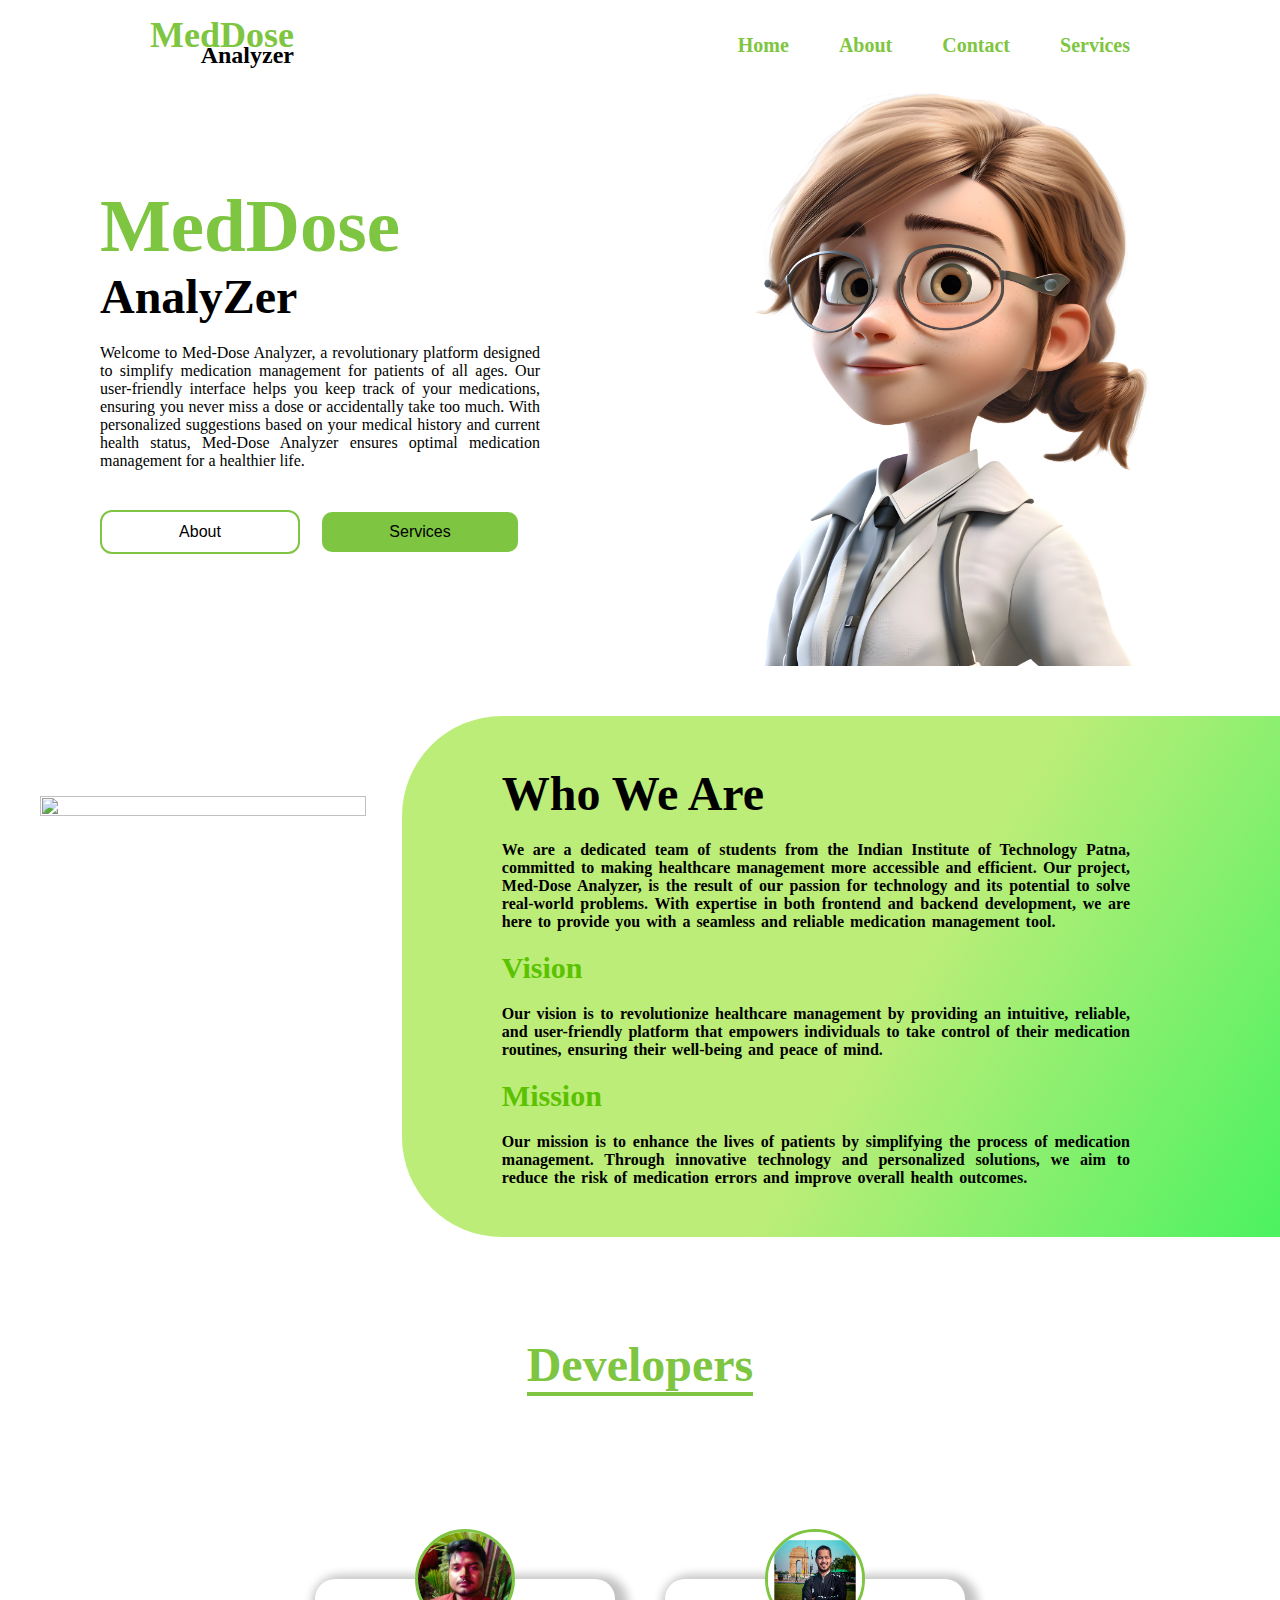
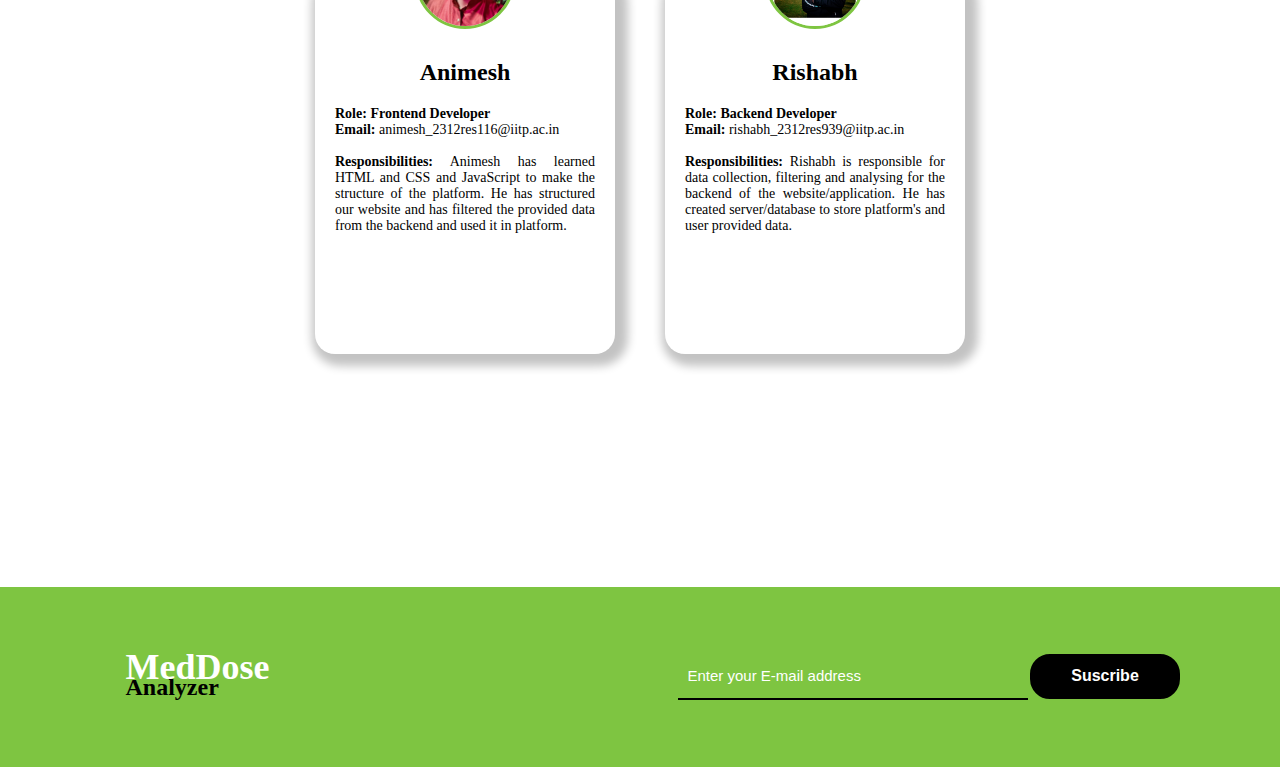
==== commit c9951862: "developer image" ====
--- a/index.html
+++ b/index.html
@@ -87,7 +87,7 @@
                 </p>
             </div>
             <div class="card">
-                <img src="./images/section2img.webp" alt="">
+                <img src="./images/Ridhabh.jpeg" alt="">
                 <h2>Rishabh</h2>
                 <p><b>Role: Backend Developer</b><br>
                     <b>Email:</b> rishabh_2312res939@iitp.ac.in <br><br>
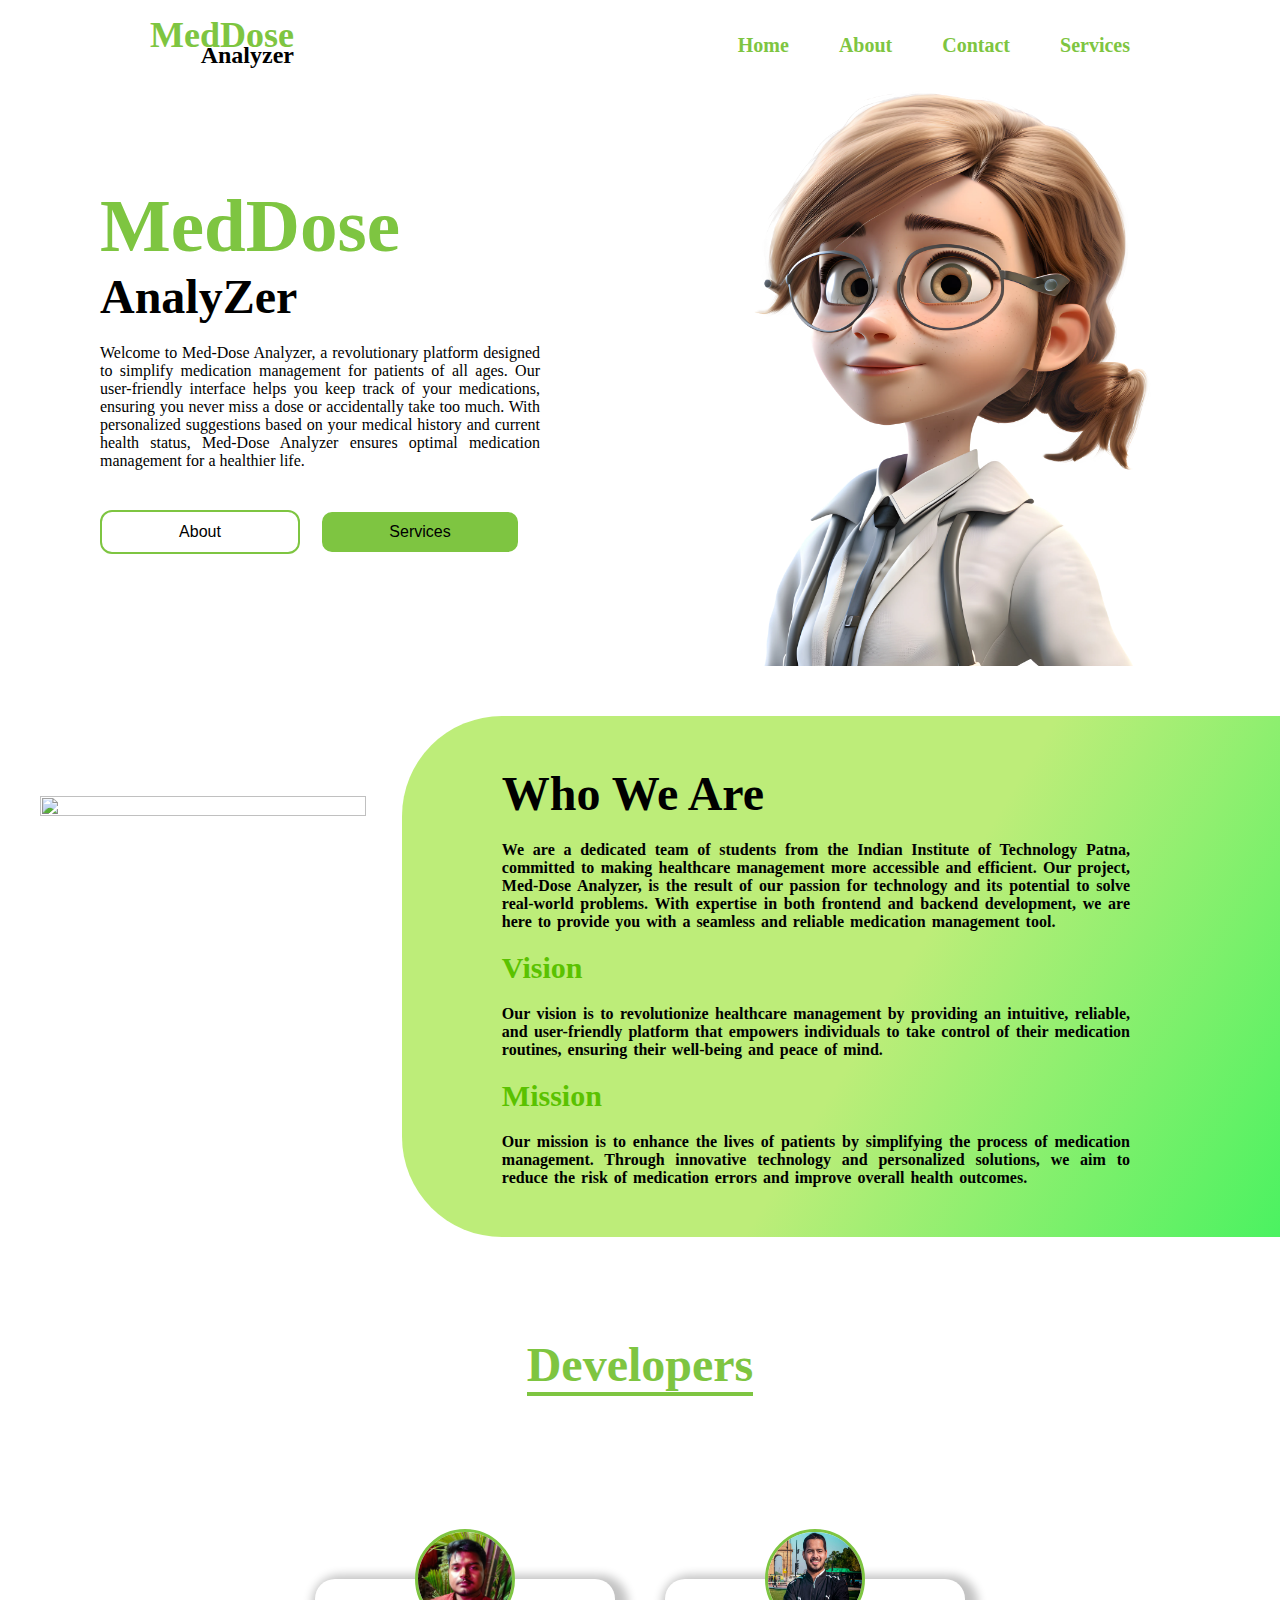
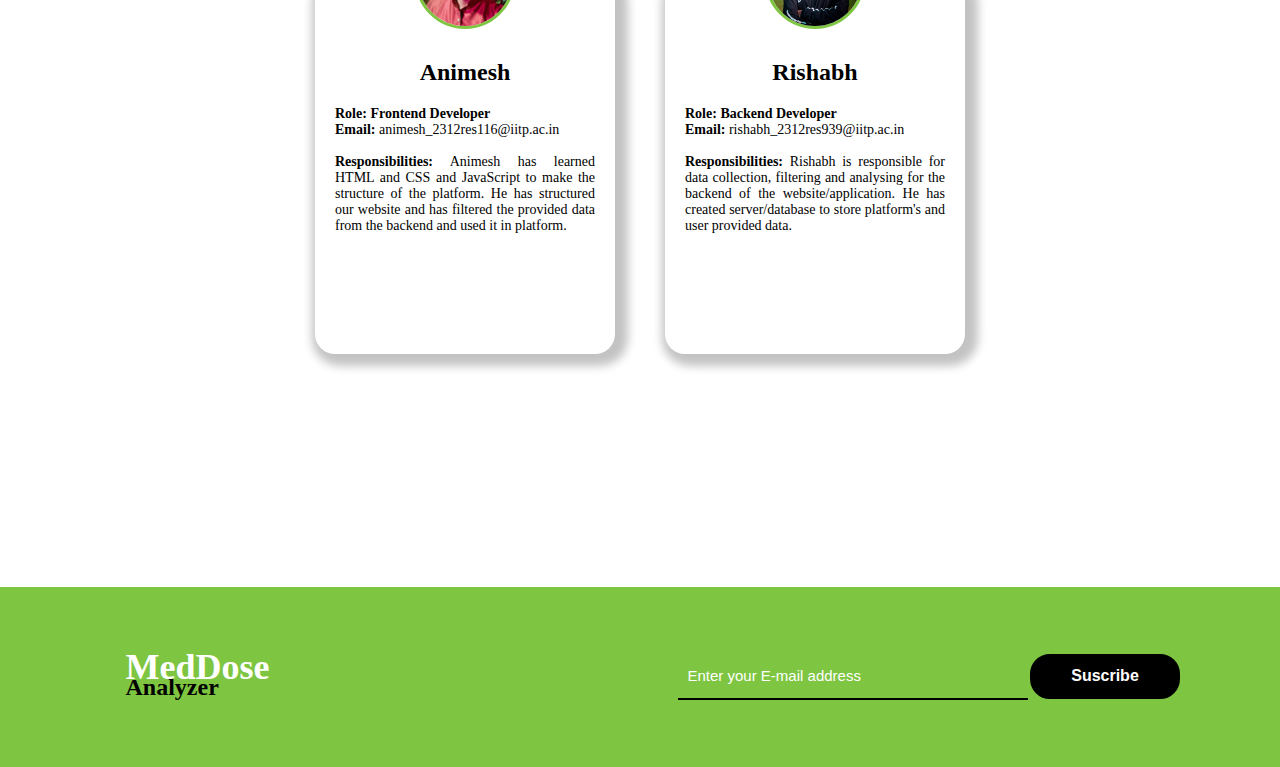
==== commit 488f31fb: "developer image" ====
--- a/index.html
+++ b/index.html
@@ -87,7 +87,7 @@
                 </p>
             </div>
             <div class="card">
-                <img src="./images/Ridhabh.jpeg" alt="">
+                <img src="./images/Rishabh.png" alt="">
                 <h2>Rishabh</h2>
                 <p><b>Role: Backend Developer</b><br>
                     <b>Email:</b> rishabh_2312res939@iitp.ac.in <br><br>
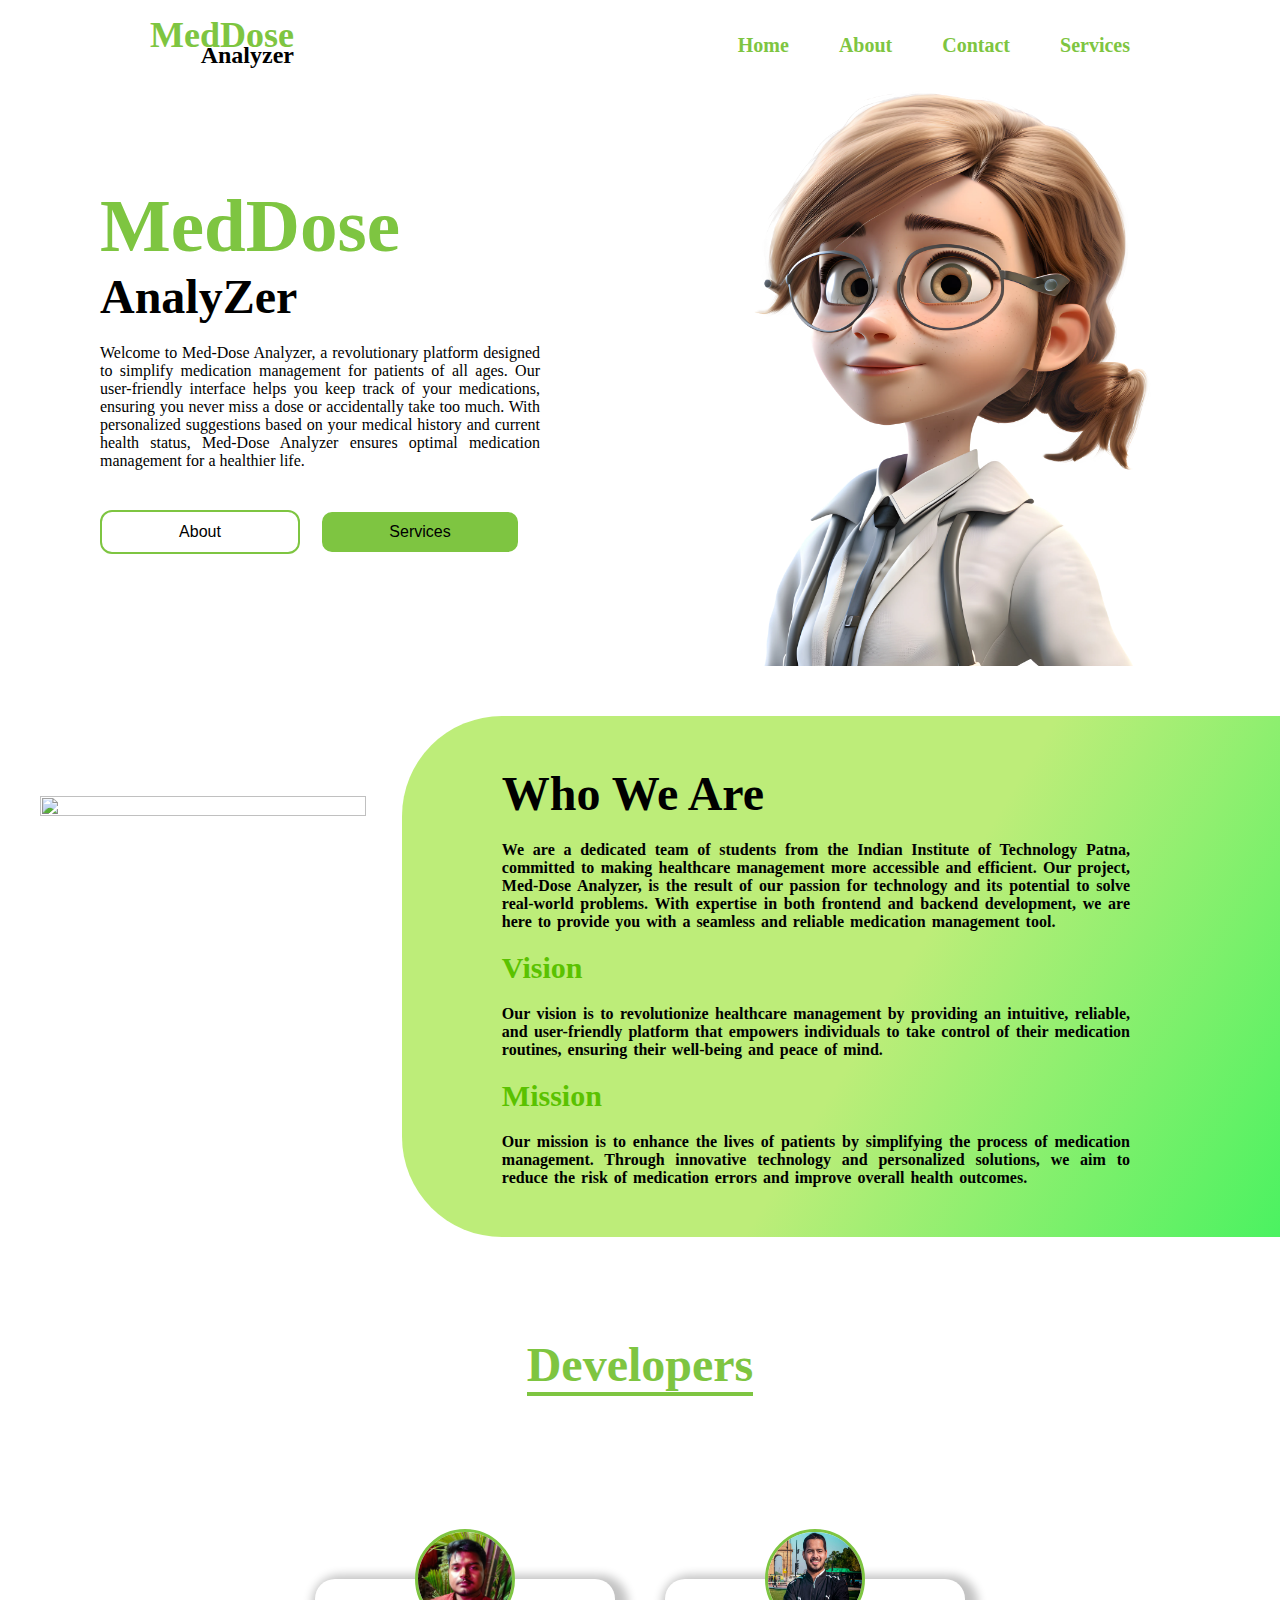
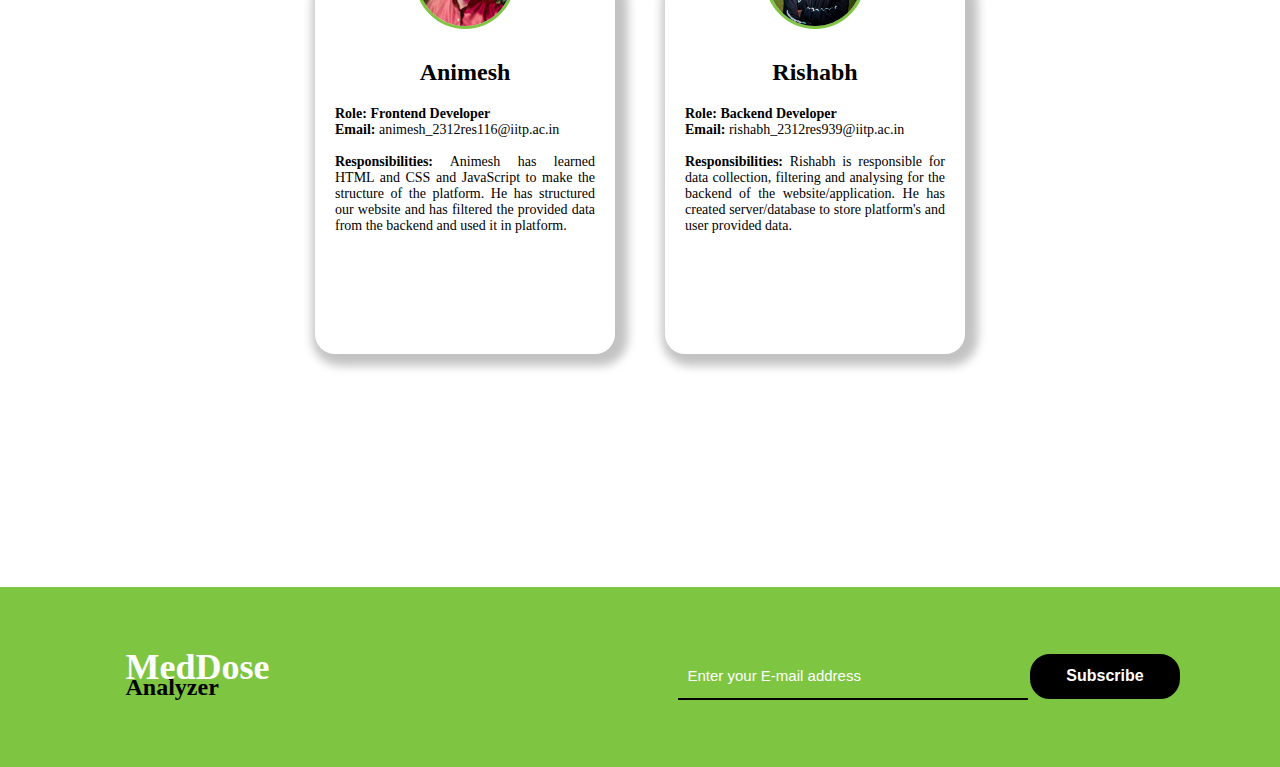
==== commit a88a80c9: "Subscribe button" ====
--- a/index.html
+++ b/index.html
@@ -120,7 +120,7 @@
         <div class="suscribe">
             <div>
                 <input type="email" placeholder="Enter your E-mail address">
-                <button>Suscribe</button>
+                <button>Subscribe</button>
             </div>
         </div>
     </footer>
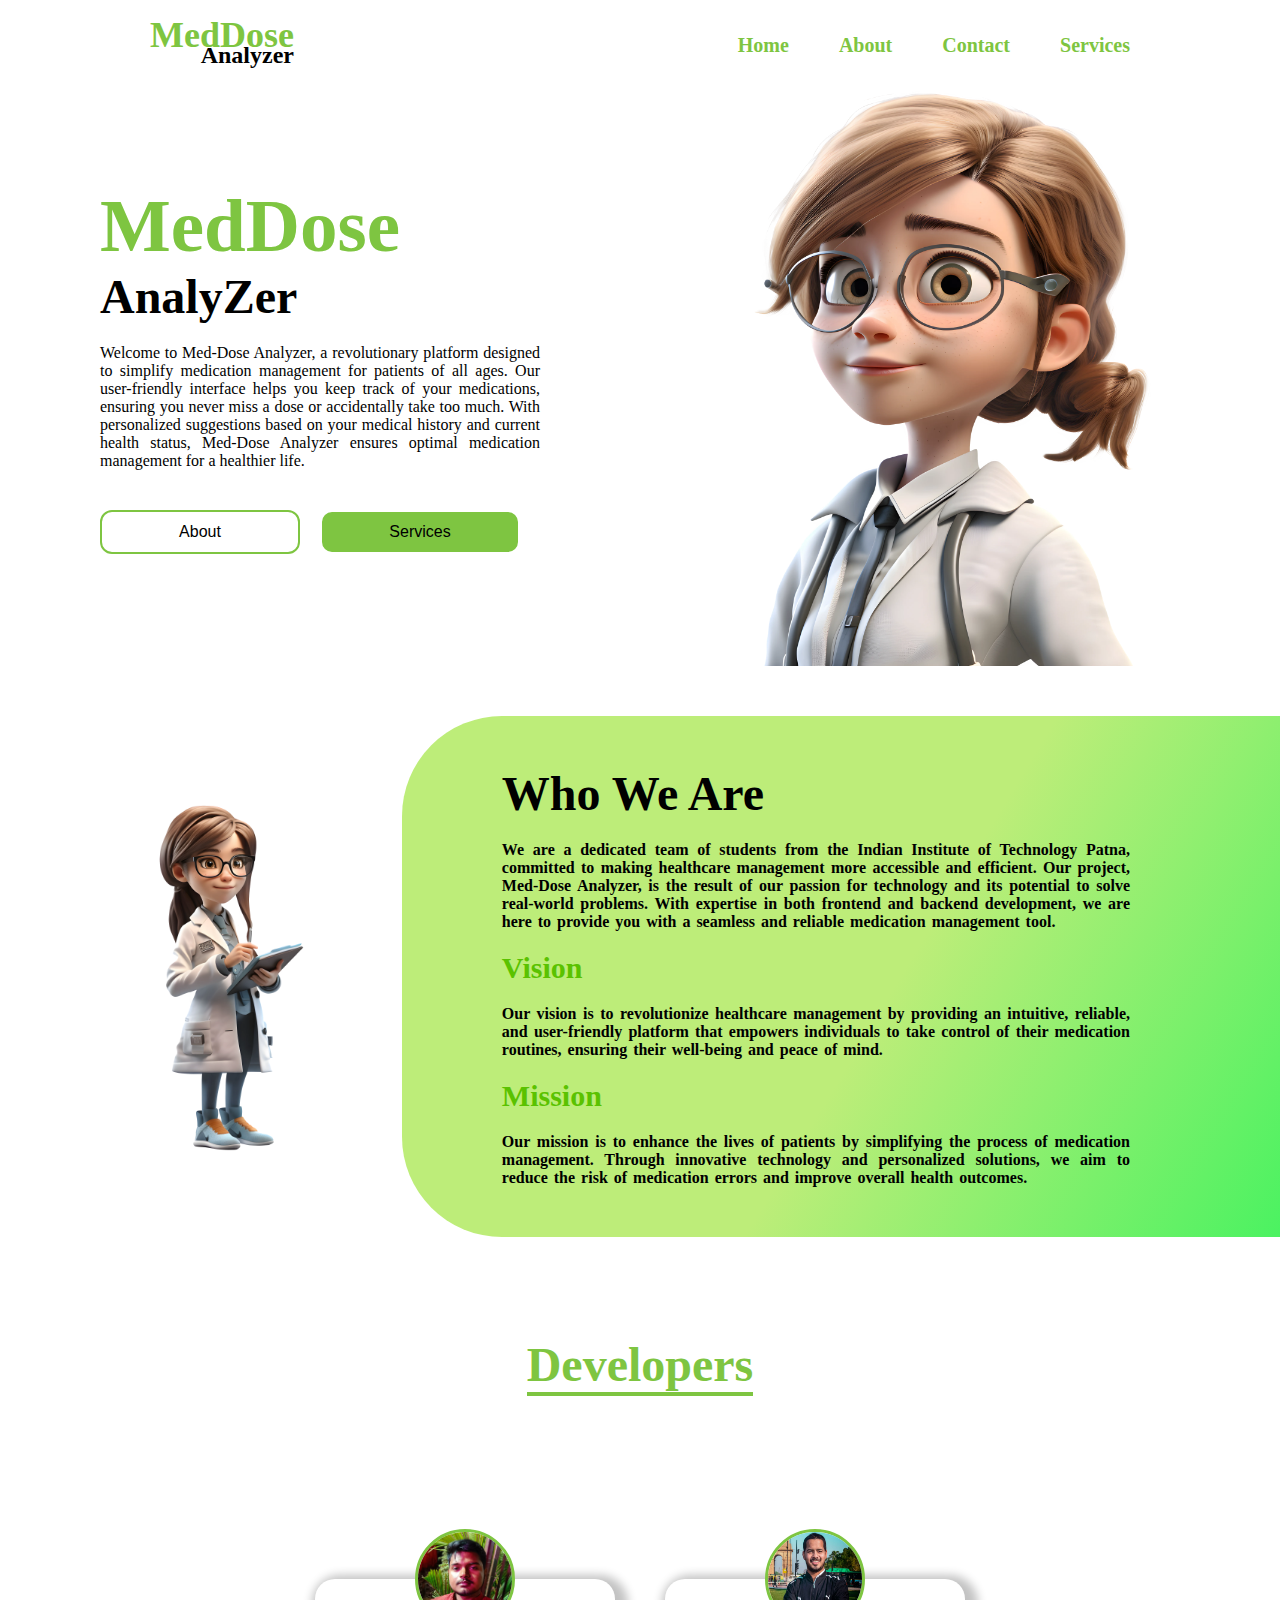
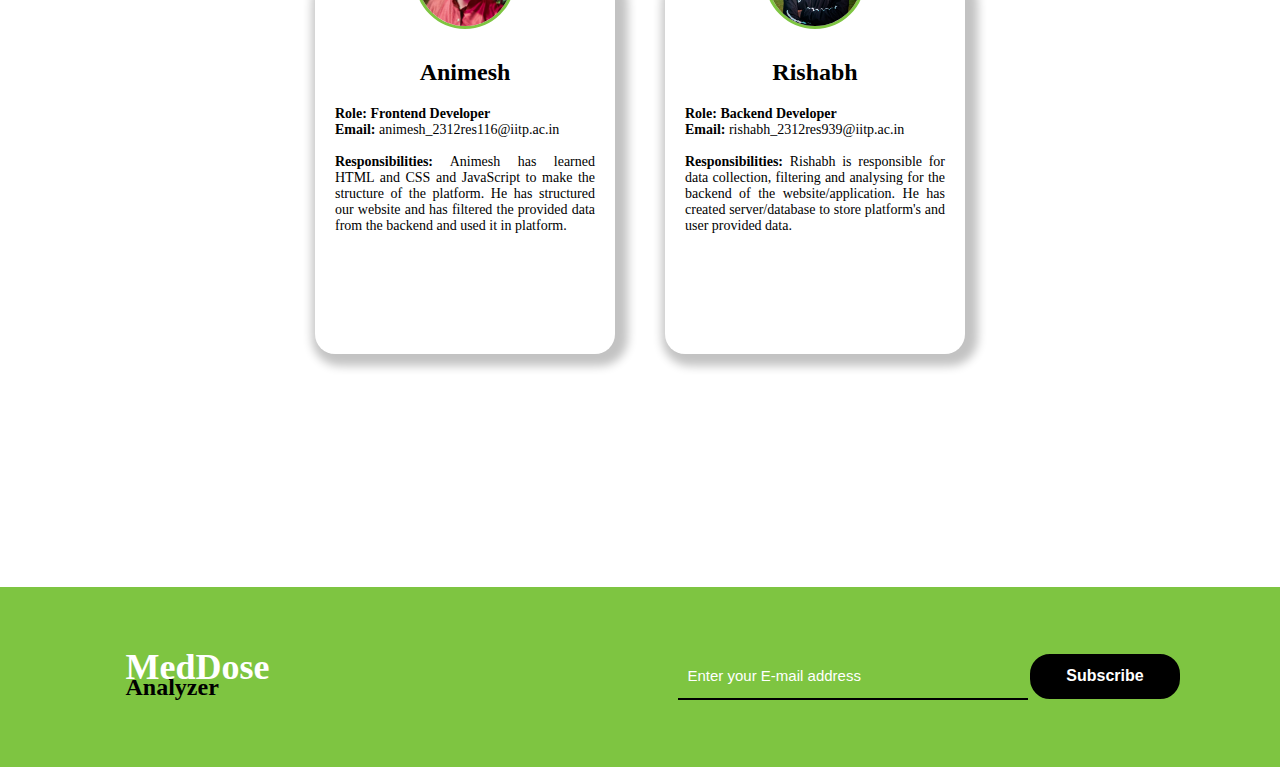
==== commit 7a124f8a: "change img formate" ====
--- a/index.html
+++ b/index.html
@@ -67,7 +67,7 @@
                 and improve overall health outcomes.</p>
         </div>
         <div class="section-two-right">
-            <img src="./images/vecteezy_inspiring-and-knowledgeable-doctor-women-educated-and_22665489.png" alt="">
+            <img src="./images/vecteezy_inspiring-and-knowledgeable-doctor-women-educated-and_22665489.webp" alt="">
         </div>
     </section>
     <div class="dev">
@@ -77,7 +77,7 @@
             <button class="btn nex"><i class="fa fa-angle-right" aria-hidden="true"></i></button>
 
             <div class="card">
-                <img src="./images/my 1.jpeg" alt="">
+                <img src="./images/my 1.webp" alt="">
                 <h2>animesh</h2>
                 <p><b>Role: Frontend Developer</b><br>
                     <b>Email:</b> animesh_2312res116@iitp.ac.in <br><br>
@@ -87,7 +87,7 @@
                 </p>
             </div>
             <div class="card">
-                <img src="./images/Rishabh.png" alt="">
+                <img src="./images/Rishabh.webp" alt="">
                 <h2>Rishabh</h2>
                 <p><b>Role: Backend Developer</b><br>
                     <b>Email:</b> rishabh_2312res939@iitp.ac.in <br><br>
--- a/style.css
+++ b/style.css
@@ -481,11 +481,12 @@
 /* ==============================service page ======== */
 .service-sec {
     width: 100vw;
-    height: 95vh;
+    height: fit-content;
     display: flex;
     flex-direction: row-reverse;
     justify-content: space-between;
     align-items: center;
+    padding-block: 2rem;
 }
 
 .image {
@@ -574,7 +575,7 @@
 
 .person-details {
     width: 50%;
-    height: 90% ;
+    height: fit-content;
     margin: 2rem;
     display: flex;
     flex-direction: column;
@@ -582,6 +583,7 @@
     gap: 1rem;
     align-items: center;
     padding: 1rem;
+    padding-block: 3rem;
 
     & h2 {
         width: 100%;
